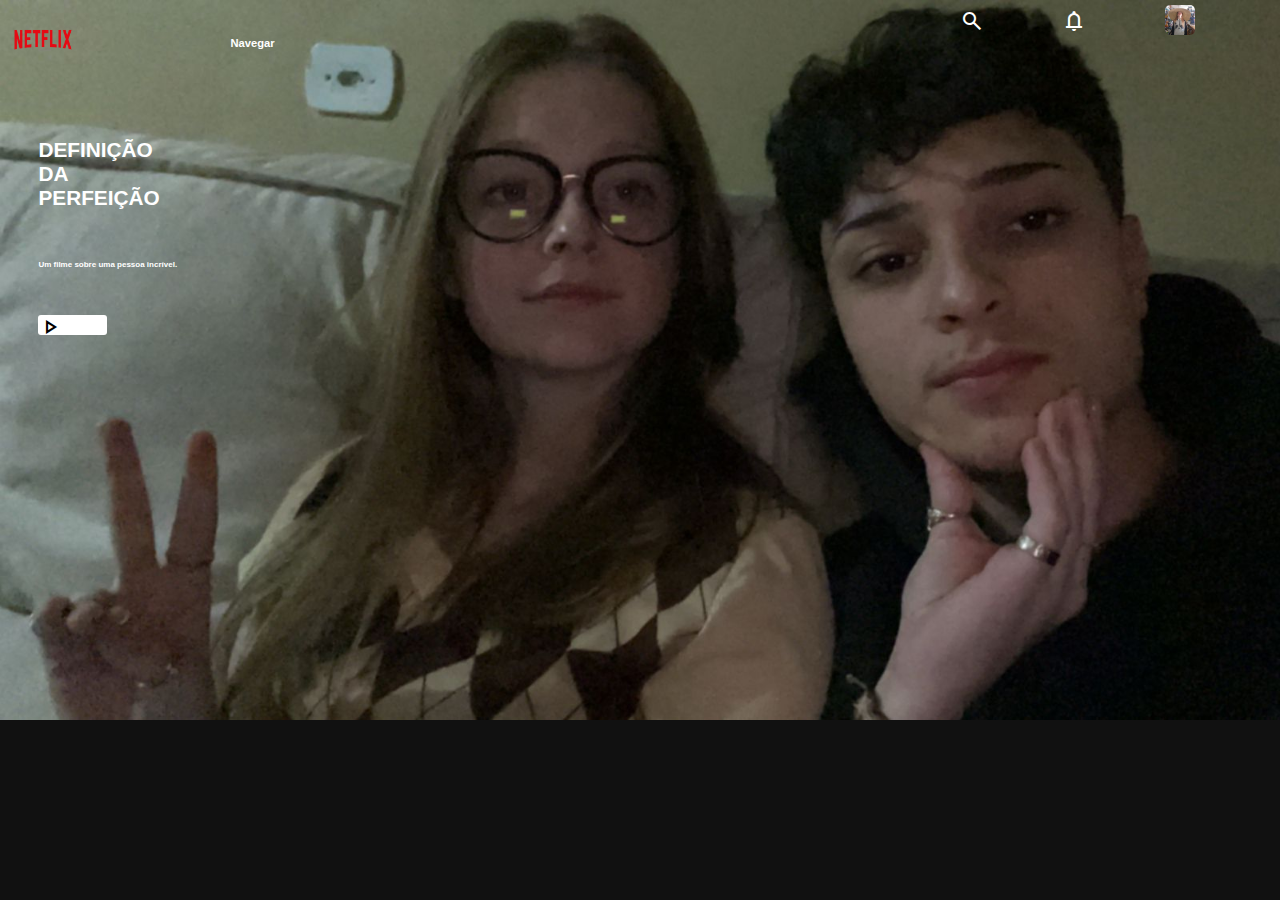
==== principal.html @ d42da39f "colocando imagens e começando a tela dp filme" ====
<!DOCTYPE html>
<html lang="pt-br">
<head>
    <meta charset="UTF-8">
    <meta http-equiv="X-UA-Compatible" content="IE=edge">
    <meta name="viewport" content="width=device-width, initial-scale=1.0">
    <link rel="shortcut icon" href="imagens/favicon.ico" type="image/x-icon">
    <title>Netflix</title>
    <link rel="stylesheet" href="principal.css">
    <link rel="stylesheet" href="https://fonts.googleapis.com/css2?family=Material+Symbols+Outlined:opsz,wght,FILL,GRAD@48,400,0,0" />
    <link rel="stylesheet" href="https://fonts.googleapis.com/css2?family=Material+Symbols+Outlined:opsz,wght,FILL,GRAD@48,400,0,0" />
    <link rel="stylesheet" href="https://fonts.googleapis.com/css2?family=Material+Symbols+Outlined:opsz,wght,FILL,GRAD@48,400,0,0" />
</head>
<body>
    <header>
        <img src="imagens/netflix.png" alt="" srcset="" id="logo">
        <h5 id="navegar">Navegar</h5>
        <span id="lupa" class="material-symbols-outlined">
        search
        </span>
        <span id="sino" class="material-symbols-outlined">
        notifications
        </span>
        <div id="icon">

        </div>
    </header>
    <article>
        <strong>
            <p id="titulo">Definição <br>
            da <br>
            perfeição</p>
        </strong>
        <strong>
            <p id="subtitulo">Um filme sobre uma pessoa incrível.</p>
        </strong>
        <div id="play">
            <span class="material-symbols-outlined">
                play_arrow </span>
                
                
            
        </div>
    </article>
</body>
</html>
---- principal.css ----
* {
    font-family: Arial, Helvetica, sans-serif;
}

body {
    background-image: url(imagens/nos.jpeg);
    background-repeat: no-repeat;
    background-position: right right;
    background-size: cover;
    background-color: rgb(17, 17, 17);
}
img#logo {
    position: absolute;
    bottom: 93%;
    size: 5px;
    width: 70px;
}
h5#navegar {
    color: white;
    position: absolute;
    bottom: 92.5%;
    left: 18%;
    font-size: 0.7em;
}

#lupa {
    position: absolute;
    top: 1%;
    left: 75%;
    color: white;
    width: 30px;

}

#sino {
    position: absolute;
    top: 1%;
    left: 83%;
    color: white;
}
div#icon {
    background-image: url(imagens/amor.jpeg);
    background-position: right right;
    background-size: cover;
    position: absolute;
    top: 0.5%;
    left: 91%;
    width: 30px;
    height: 30px;
    border-radius: 5px;
}

p#titulo {
    font-family: Arial, Helvetica, sans-serif;
    color: white;
    font-size: 1.3em;
    text-transform: uppercase;
    position: absolute;
    top: 13%;
    left: 3%;
}
p#subtitulo {
    color: white;
    font-size: 0.5em;
    position: absolute;
    top: 28%;
    left: 3%;
}

div#play{
    display: inline-block;
    background-color: white;
    width: 69px;
    height: 20px;
    position: absolute;
    top: 35%;
    left: 3%;
    border-radius: 3px;
    text-align: left;

}
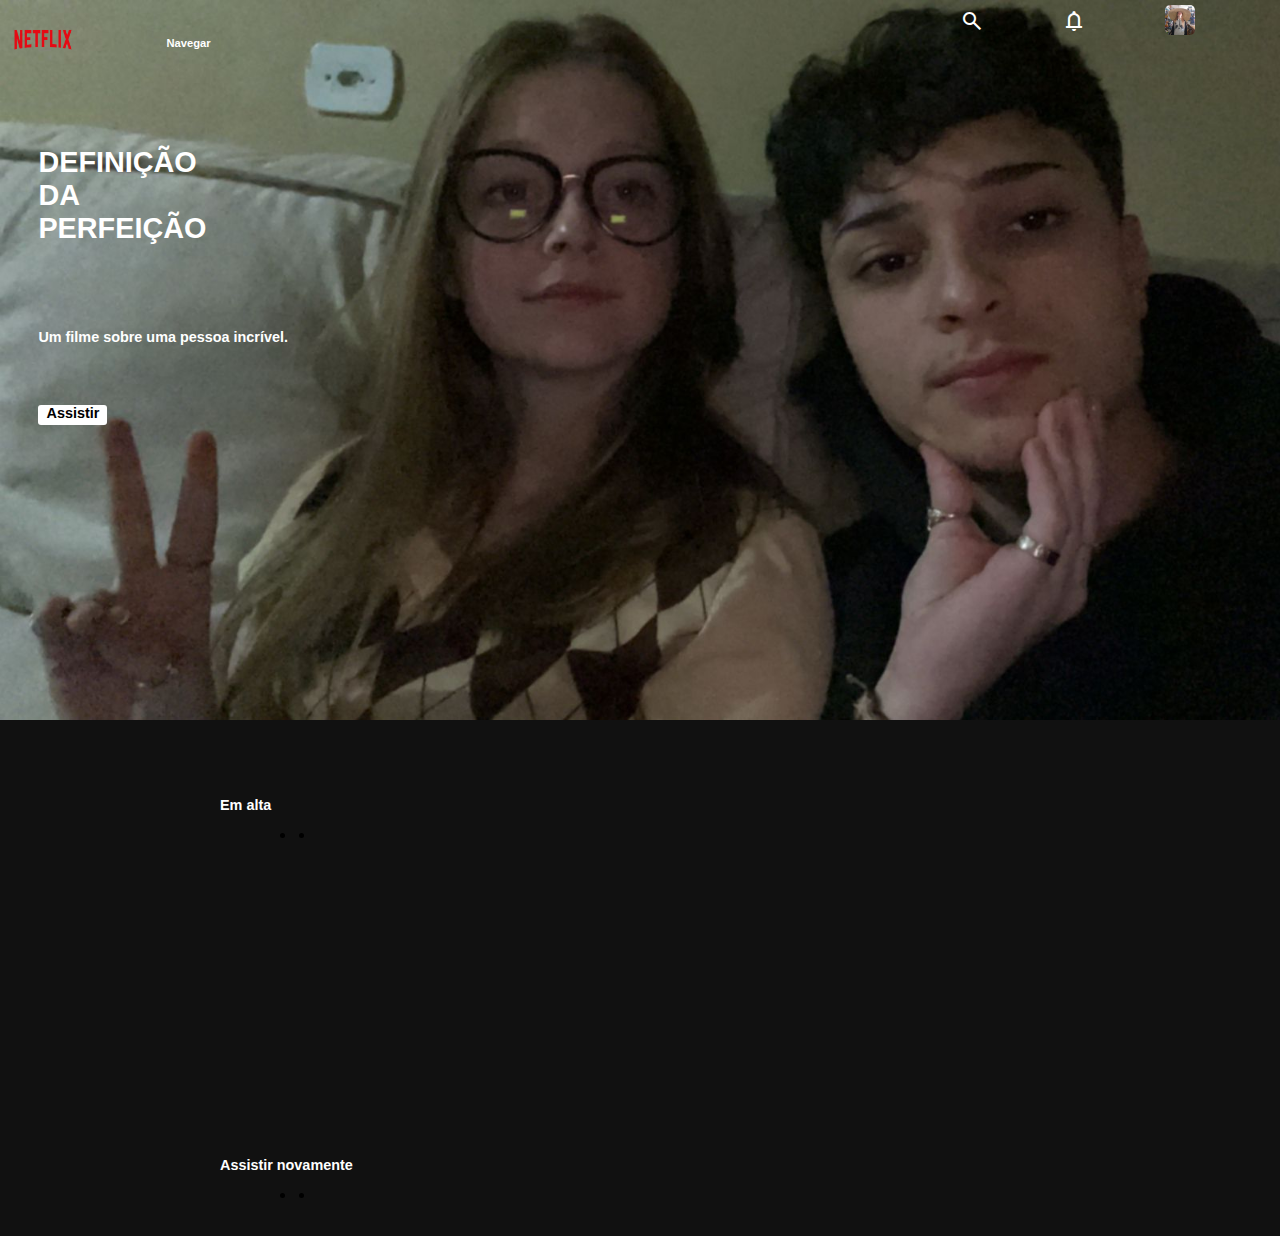
==== commit a23326c6: "mediaQuery" ====
--- a/principal.html
+++ b/principal.html
@@ -10,6 +10,7 @@
     <link rel="stylesheet" href="https://fonts.googleapis.com/css2?family=Material+Symbols+Outlined:opsz,wght,FILL,GRAD@48,400,0,0" />
     <link rel="stylesheet" href="https://fonts.googleapis.com/css2?family=Material+Symbols+Outlined:opsz,wght,FILL,GRAD@48,400,0,0" />
     <link rel="stylesheet" href="https://fonts.googleapis.com/css2?family=Material+Symbols+Outlined:opsz,wght,FILL,GRAD@48,400,0,0" />
+    <link rel="stylesheet" href="mediaQuerPrincipal.css">
 </head>
 <body>
     <header>
@@ -35,12 +36,25 @@
             <p id="subtitulo">Um filme sobre uma pessoa incrível.</p>
         </strong>
         <div id="play">
-            <span class="material-symbols-outlined">
-                play_arrow </span>
-                
-                
+            <strong>Assistir</strong>
+        </div>
+        <strong>
+            <p id="alta">Em alta</p>
+        </strong>
+        <ul id="tp">
+            <li><img src="imagens/um.jpg" alt=""></li>
+            <li><img src="imagens/dois.jpg" alt=""></li>
             
-        </div>
+        </ul>
+        <strong>
+            <p id="novamente">Assistir novamente</p>
+        </strong>
+        <ul id="sp">
+            <li><img src="imagens/quatro.jpg" alt=""></li>
+            <li><img src="imagens/cinco.jpg" alt=""></li>
+            
+        </ul>
+        
     </article>
 </body>
 </html>--- a/principal.css
+++ b/principal.css
@@ -1,3 +1,5 @@
+
+
 * {
     font-family: Arial, Helvetica, sans-serif;
 }
@@ -19,7 +21,7 @@
     color: white;
     position: absolute;
     bottom: 92.5%;
-    left: 18%;
+    left: 25%;
     font-size: 0.7em;
 }
 
@@ -69,6 +71,7 @@
 
 div#play{
     display: inline-block;
+    color: black;
     background-color: white;
     width: 69px;
     height: 20px;
@@ -76,8 +79,61 @@
     top: 35%;
     left: 3%;
     border-radius: 3px;
-    text-align: left;
+    text-align: center;
+    font-size: 0.9em;
 
 }
 
 
+
+ul#tp {
+    position: absolute;
+    top: 50%;
+    left: 12%;
+    display: flex;
+    width: 50px;
+    height: 50px;
+
+}
+
+p#alta {
+    color: white;
+    position: absolute;
+    font-size: 0.7em;
+    top: 48%;
+    left: 20%;
+}
+
+ul#tp img {
+    
+    width: 130px;
+    margin-right: 19px;
+    border-radius: 2px;
+    box-shadow: 1px 1px 1px rgba(255, 255, 255, 0.136);
+}
+
+p#novamente {
+    color: white;
+    position: absolute;
+    font-size: 0.7em;
+    top: 71%;
+    left: 20%;
+}
+
+ul#sp {
+    position: absolute;
+    top: 73%;
+    left: 12%;
+    display: flex;
+    width: 50px;
+    height: 50px;
+    
+
+}
+
+ul#sp img {
+    width: 130px;
+    margin-right: 19px;
+    border-radius: 2px;
+    box-shadow: 1px 1px 1px rgba(255, 255, 255, 0.136);
+}
--- a/mediaQuerPrincipal.css
+++ b/mediaQuerPrincipal.css
@@ -0,0 +1,211 @@
+
+@media screen and (min-width: 550px) and (max-width: 700px) {
+    * {
+        font-family: Arial, Helvetica, sans-serif
+    }
+    h5#navegar {
+        color: white;
+        position: absolute;
+        bottom: 92.5%;
+        left: 20%;
+        font-size: 0.7em;
+    }
+    p#alta {
+        color: white;
+        position: absolute;
+        font-size: 0.7em;
+        top: 53%;
+        left: 15%;
+    }
+    ul#tp {
+        position: absolute;
+        top: 55%;
+        left: 8%;
+        display: flex;
+        width: 80px;
+        height: 80px;
+        
+        
+    }
+    ul#tp img {
+        
+        width: 190px;
+        margin-right: 19px;
+        border-radius: 2px;
+        box-shadow: 1px 1px 1px rgba(255, 255, 255, 0.136);
+    }
+
+    p#novamente {
+        color: white;
+        position: absolute;
+        font-size: 0.7em;
+        top: 88%;
+        left: 15%;
+    }
+    ul#sp {
+        position: absolute;
+        top: 90%;
+        left: 8%;
+        display: flex;
+        width: 50px;
+        height: 50px;
+    }
+
+    ul#sp img {
+        width: 190px;
+        margin-right: 19px;
+        border-radius: 2px;
+        box-shadow: 1px 1px 1px rgba(255, 255, 255, 0.136);
+    }
+}
+
+@media screen and (min-width: 700px) and (max-width: 902px) {
+    * {
+        font-family: Arial, Helvetica, sans-serif
+    }
+    h5#navegar {
+        color: white;
+        position: absolute;
+        bottom: 92.5%;
+        left: 13%;
+        font-size: 0.7em;
+    }
+    p#alta {
+        color: white;
+        position: absolute;
+        font-size: 0.7em;
+        top: 63%;
+        left: 14%;
+    }
+    ul#tp {
+        position: absolute;
+        top: 65%;
+        left: 8%;
+        display: flex;
+        width: 80px;
+        height: 80px;
+        
+        
+    }
+    ul#tp img {
+        
+        width: 250px;
+        margin-right: 19px;
+        border-radius: 2px;
+        box-shadow: 1px 1px 1px rgba(255, 255, 255, 0.136);
+    }
+    p#novamente {
+        color: white;
+        position: absolute;
+        font-size: 0.7em;
+        top: 98%;
+        left: 14%;
+    }
+    ul#sp {
+        position: absolute;
+        top: 100%;
+        left: 8%;
+        display: flex;
+        width: 50px;
+        height: 50px;
+    }
+
+    ul#sp img {
+        width: 250px;
+        margin-right: 19px;
+        border-radius: 2px;
+        box-shadow: 1px 1px 1px rgba(255, 255, 255, 0.136);
+    }
+    
+}
+
+@media screen and (min-width: 900px) {
+    * {
+        font-family: Arial, Helvetica, sans-serif
+    }
+    h5#navegar {
+        color: white;
+        position: absolute;
+        bottom: 92.5%;
+        left: 13%;
+        font-size: 0.7em;
+    }
+    p#titulo {
+        font-family: Arial, Helvetica, sans-serif;
+        color: white;
+        font-size: 1.8em;
+        text-transform: uppercase;
+        position: absolute;
+        top: 13%;
+        left: 3%;
+    }
+
+    p#subtitulo {
+        color: white;
+        font-size: 0.9em;
+        position: absolute;
+        top: 35%;
+        left: 3%;
+    }
+
+    div#play{
+    display: inline-block;
+    color: black;
+    background-color: white;
+    width: 69px;
+    height: 20px;
+    position: absolute;
+    top: 45%;
+    left: 3%;
+    border-radius: 3px;
+    text-align: center;
+    font-size: 0.9em;
+
+}
+
+    p#alta {
+        color: white;
+        position: absolute;
+        font-size: 0.9em;
+        top: 87%;
+        left: 220px;
+    }
+    ul#tp {
+        position: absolute;
+        top: 90%;
+        left: 20%;
+        display: flex;
+        
+        
+    }
+    ul#tp img {
+        
+        width: 250px;
+        margin-right: 19px;
+        border-radius: 2px;
+        box-shadow: 1px 1px 1px rgba(255, 255, 255, 0.136);
+    }  
+
+    p#novamente {
+        color: white;
+        position: absolute;
+        font-size: 0.9em;
+        top: 127%;
+        left: 220px;
+    }
+    ul#sp {
+        position: absolute;
+        top: 130%;
+        left: 20%;
+        display: flex;
+        width: 50px;
+        height: 50px;
+    }
+
+    ul#sp img {
+        width: 250px;
+        margin-right: 19px;
+        border-radius: 2px;
+        box-shadow: 1px 1px 1px rgba(255, 255, 255, 0.136);
+    }
+}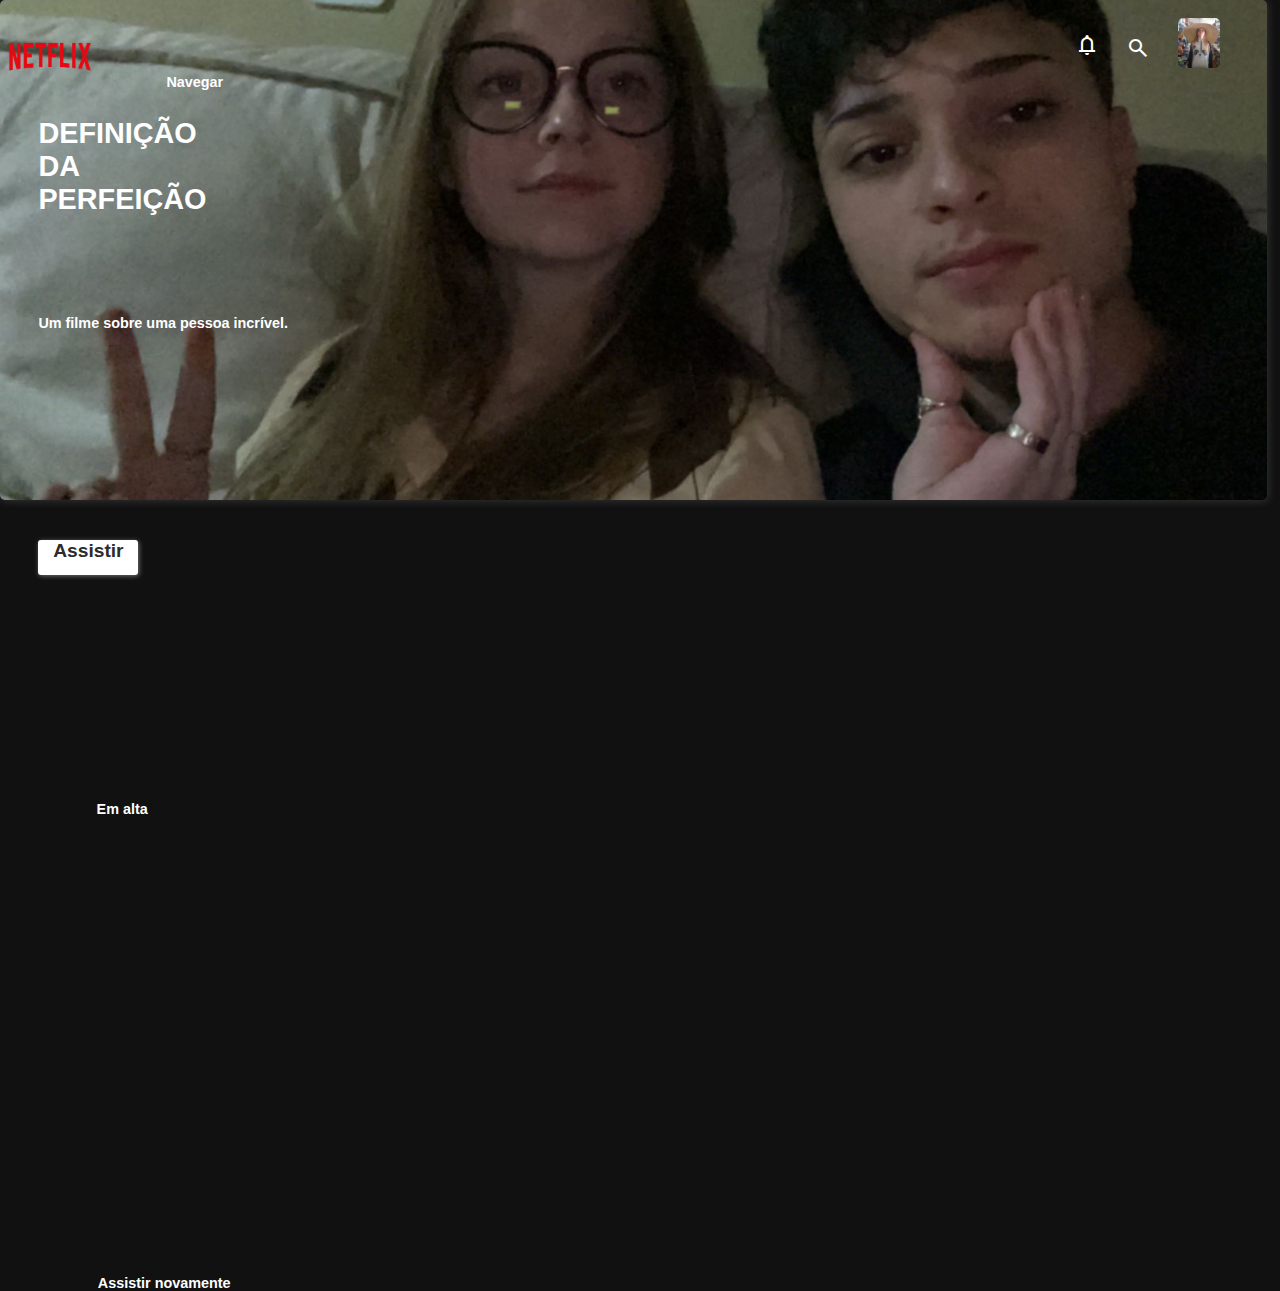
==== commit 306b4e8b: "Finalizando media query" ====
--- a/principal.html
+++ b/principal.html
@@ -13,17 +13,31 @@
     <link rel="stylesheet" href="mediaQuerPrincipal.css">
 </head>
 <body>
+    <div id="imagem">
+        
+    </div>
     <header>
-        <img src="imagens/netflix.png" alt="" srcset="" id="logo">
-        <h5 id="navegar">Navegar</h5>
-        <span id="lupa" class="material-symbols-outlined">
-        search
-        </span>
-        <span id="sino" class="material-symbols-outlined">
-        notifications
-        </span>
-        <div id="icon">
-
+        
+        <a href="https://github.com/willianctti" target="_blank"><img src="imagens/netflix.png" alt="" srcset="" id="logo"></a>
+        <a href="https://github.com/willianctti" target="_blank">
+            <h5 id="navegar">Navegar</h5>
+        </a>
+        <a href="https://github.com/willianctti" target="_blank">
+            <span id="lupa" class="material-symbols-outlined">
+            search
+            </span>
+        </a>
+        <a href="https://github.com/willianctti" target="_blank">
+            <span id="sino" class="material-symbols-outlined">
+            notifications
+            </span>
+        </a>
+        <a href="https://github.com/willianctti" target="_blank">
+            <div id="icon">
+            </div>
+        </a>
+        <div id="play">
+            <strong>Assistir</strong>
         </div>
     </header>
     <article>
@@ -35,25 +49,27 @@
         <strong>
             <p id="subtitulo">Um filme sobre uma pessoa incrível.</p>
         </strong>
-        <div id="play">
-            <strong>Assistir</strong>
-        </div>
+        
         <strong>
             <p id="alta">Em alta</p>
         </strong>
-        <ul id="tp">
-            <li><img src="imagens/um.jpg" alt=""></li>
-            <li><img src="imagens/dois.jpg" alt=""></li>
+        <a href="https://github.com/willianctti" target="_blank">
+            <ul id="tp" >
+                <li><img src="imagens/um.jpg" alt=""></li>
+                <li><img src="imagens/dois.jpg" alt=""></li>
             
-        </ul>
+            </ul>
+        </a>
         <strong>
             <p id="novamente">Assistir novamente</p>
         </strong>
-        <ul id="sp">
-            <li><img src="imagens/quatro.jpg" alt=""></li>
-            <li><img src="imagens/cinco.jpg" alt=""></li>
+        <a href="https://github.com/willianctti" target="_blank">
+            <ul id="sp">
+                <li><img src="imagens/quatro.jpg" alt=""></li>
+                <li><img src="imagens/cinco.jpg" alt=""></li>
             
-        </ul>
+            </ul>
+        </a>
         
     </article>
 </body>
--- a/principal.css
+++ b/principal.css
@@ -1,16 +1,33 @@
 
 
 * {
+    margin: 0;
+    padding: 0;
     font-family: Arial, Helvetica, sans-serif;
+}
+ul {
+    list-style: none;
+}
+a {
+    text-decoration: none;
+    text-transform: none;
 }
 
 body {
+    background-color: rgb(17, 17, 17);;
+}
+
+div#imagem {
     background-image: url(imagens/nos.jpeg);
-    background-repeat: no-repeat;
-    background-position: right right;
     background-size: cover;
-    background-color: rgb(17, 17, 17);
+    background-position: center center;
+    width: 99%;
+    height: 350px;
+    border-radius: 5px;
+    box-shadow: 1px 1px 8px rgba(146, 146, 146, 0.274);
+    display: inline-block;
 }
+
 img#logo {
     position: absolute;
     bottom: 93%;
@@ -20,15 +37,15 @@
 h5#navegar {
     color: white;
     position: absolute;
-    bottom: 92.5%;
+    bottom: 95.4%;
     left: 25%;
     font-size: 0.7em;
 }
 
 #lupa {
     position: absolute;
-    top: 1%;
-    left: 75%;
+    top: 2.3%;
+    left: 78%;
     color: white;
     width: 30px;
 
@@ -36,8 +53,8 @@
 
 #sino {
     position: absolute;
-    top: 1%;
-    left: 83%;
+    top: 2%;
+    left: 70%;
     color: white;
 }
 div#icon {
@@ -45,8 +62,8 @@
     background-position: right right;
     background-size: cover;
     position: absolute;
-    top: 0.5%;
-    left: 91%;
+    top: 2%;
+    left: 87%;
     width: 30px;
     height: 30px;
     border-radius: 5px;
@@ -55,7 +72,7 @@
 p#titulo {
     font-family: Arial, Helvetica, sans-serif;
     color: white;
-    font-size: 1.3em;
+    font-size: 1.7em;
     text-transform: uppercase;
     position: absolute;
     top: 13%;
@@ -63,9 +80,9 @@
 }
 p#subtitulo {
     color: white;
-    font-size: 0.5em;
+    font-size: 0.8em;
     position: absolute;
-    top: 28%;
+    top: 30%;
     left: 3%;
 }
 
@@ -73,14 +90,14 @@
     display: inline-block;
     color: black;
     background-color: white;
-    width: 69px;
-    height: 20px;
+    width: 112px;
+    height: 35px;
     position: absolute;
-    top: 35%;
+    top: 40%;
     left: 3%;
     border-radius: 3px;
     text-align: center;
-    font-size: 0.9em;
+    font-size: 1.3em;
 
 }
 
@@ -89,51 +106,51 @@
 ul#tp {
     position: absolute;
     top: 50%;
-    left: 12%;
+    left: 50%;
+    transform: translate(-50%, 30%);
     display: flex;
-    width: 50px;
-    height: 50px;
+    
 
 }
 
 p#alta {
     color: white;
+    font-size: 1.2em;
     position: absolute;
-    font-size: 0.7em;
-    top: 48%;
-    left: 20%;
+        top: 50%;
+        left: 50%;
+        transform: translate( -241%, 110%);
 }
 
 ul#tp img {
     
-    width: 130px;
-    margin-right: 19px;
-    border-radius: 2px;
+    width: 155px;
+    margin: 10px;
+    border-radius: 1px;
     box-shadow: 1px 1px 1px rgba(255, 255, 255, 0.136);
 }
 
 p#novamente {
     color: white;
+    font-size: 1.2em;
     position: absolute;
-    font-size: 0.7em;
-    top: 71%;
-    left: 20%;
+        top: 50%;
+        left: 50%;
+        transform: translate( -92%, 825%);
 }
+
 
 ul#sp {
     position: absolute;
-    top: 73%;
-    left: 12%;
+    top: 90%;
+    left: 50%;
+    transform: translate(-50%, -50%);
     display: flex;
-    width: 50px;
-    height: 50px;
-    
-
 }
 
 ul#sp img {
-    width: 130px;
-    margin-right: 19px;
+    width: 155px;
+    margin: 10px;
     border-radius: 2px;
     box-shadow: 1px 1px 1px rgba(255, 255, 255, 0.136);
 }
--- a/mediaQuerPrincipal.css
+++ b/mediaQuerPrincipal.css
@@ -1,68 +1,17 @@
-
-@media screen and (min-width: 550px) and (max-width: 700px) {
-    * {
-        font-family: Arial, Helvetica, sans-serif
-    }
-    h5#navegar {
-        color: white;
-        position: absolute;
-        bottom: 92.5%;
-        left: 20%;
-        font-size: 0.7em;
-    }
-    p#alta {
-        color: white;
-        position: absolute;
-        font-size: 0.7em;
-        top: 53%;
-        left: 15%;
-    }
-    ul#tp {
-        position: absolute;
-        top: 55%;
-        left: 8%;
-        display: flex;
-        width: 80px;
-        height: 80px;
-        
-        
-    }
-    ul#tp img {
-        
-        width: 190px;
-        margin-right: 19px;
-        border-radius: 2px;
-        box-shadow: 1px 1px 1px rgba(255, 255, 255, 0.136);
-    }
-
-    p#novamente {
-        color: white;
-        position: absolute;
-        font-size: 0.7em;
-        top: 88%;
-        left: 15%;
-    }
-    ul#sp {
-        position: absolute;
-        top: 90%;
-        left: 8%;
-        display: flex;
-        width: 50px;
-        height: 50px;
-    }
-
-    ul#sp img {
-        width: 190px;
-        margin-right: 19px;
-        border-radius: 2px;
-        box-shadow: 1px 1px 1px rgba(255, 255, 255, 0.136);
-    }
-}
 
 @media screen and (min-width: 700px) and (max-width: 902px) {
     * {
         font-family: Arial, Helvetica, sans-serif
     }
+    div#imagem {
+        background-image: url(imagens/nos.jpeg);
+        background-size: cover;
+        background-position: center center;
+        width: 99%;
+        height: 400px;
+        border-radius: 5px;
+        box-shadow: 1px 1px 8px rgba(146, 146, 146, 0.274);
+    }
     h5#navegar {
         color: white;
         position: absolute;
@@ -72,47 +21,50 @@
     }
     p#alta {
         color: white;
-        position: absolute;
-        font-size: 0.7em;
-        top: 63%;
-        left: 14%;
+        font-size: 1.1em;
+        position: absolute;
+        top: 50%;
+        left: 50%;
+        transform: translate( -410%, 500%);
+
     }
     ul#tp {
         position: absolute;
-        top: 65%;
-        left: 8%;
-        display: flex;
-        width: 80px;
-        height: 80px;
-        
-        
+        top: 60%;
+        left: 50%;
+        transform: translate(-50%,);
+        display: flex;
+        
+    
     }
     ul#tp img {
-        
-        width: 250px;
-        margin-right: 19px;
-        border-radius: 2px;
+    
+        width: 250px;
+        margin: 10px;
+        border-radius: 1px;
         box-shadow: 1px 1px 1px rgba(255, 255, 255, 0.136);
     }
     p#novamente {
         color: white;
-        position: absolute;
-        font-size: 0.7em;
-        top: 98%;
-        left: 14%;
+        font-size: 1.1em;
+        position: absolute;
+        top: 50%;
+        left: 50%;
+        transform: translate( -158%, 1600%);
     }
     ul#sp {
         position: absolute;
-        top: 100%;
-        left: 8%;
-        display: flex;
-        width: 50px;
-        height: 50px;
-    }
-
+        top: 120%;
+        left: 50%;
+        transform: translate(-50%,);
+        display: flex;
+        
+    
+    }
+    
     ul#sp img {
         width: 250px;
-        margin-right: 19px;
+        margin: 10px;
         border-radius: 2px;
         box-shadow: 1px 1px 1px rgba(255, 255, 255, 0.136);
     }
@@ -123,12 +75,54 @@
     * {
         font-family: Arial, Helvetica, sans-serif
     }
+    div#imagem {
+        background-image: url(imagens/nos.jpeg);
+        background-size: cover;
+        background-position: center center;
+        width: 99%;
+        height: 500px;
+        border-radius: 5px;
+        box-shadow: 1px 1px 8px rgba(146, 146, 146, 0.274);
+    }
+    img#logo {
+        position: absolute;
+        bottom: 90%;
+        size: 5px;
+        width: 100px;
+    }
     h5#navegar {
         color: white;
         position: absolute;
-        bottom: 92.5%;
+        bottom: 90%;
         left: 13%;
-        font-size: 0.7em;
+        font-size: 0.9em;
+    }
+    #lupa {
+        position: absolute;
+        top: 4%;
+        left: 88%;
+        color: white;
+        width: 90px;
+        height: 60px;
+    
+    }
+    
+    #sino {
+        position: absolute;
+        top: 3.7%;
+        left: 84%;
+        color: white;
+    }
+    div#icon {
+        background-image: url(imagens/amor.jpeg);
+        background-position: right right;
+        background-size: cover;
+        position: absolute;
+        top: 2%;
+        left: 92%;
+        width: 42px;
+        height: 50px;
+        border-radius: 5px;
     }
     p#titulo {
         font-family: Arial, Helvetica, sans-serif;
@@ -150,16 +144,17 @@
 
     div#play{
     display: inline-block;
-    color: black;
+    color: rgb(44, 44, 44);
     background-color: white;
-    width: 69px;
-    height: 20px;
+    width: 100px;
+    height: 35px;
     position: absolute;
-    top: 45%;
+    top: 60%;
     left: 3%;
     border-radius: 3px;
     text-align: center;
-    font-size: 0.9em;
+    font-size: 1.2em;
+    box-shadow: 1px 1px 5px rgba(255, 255, 255, 0.407);
 
 }
 
